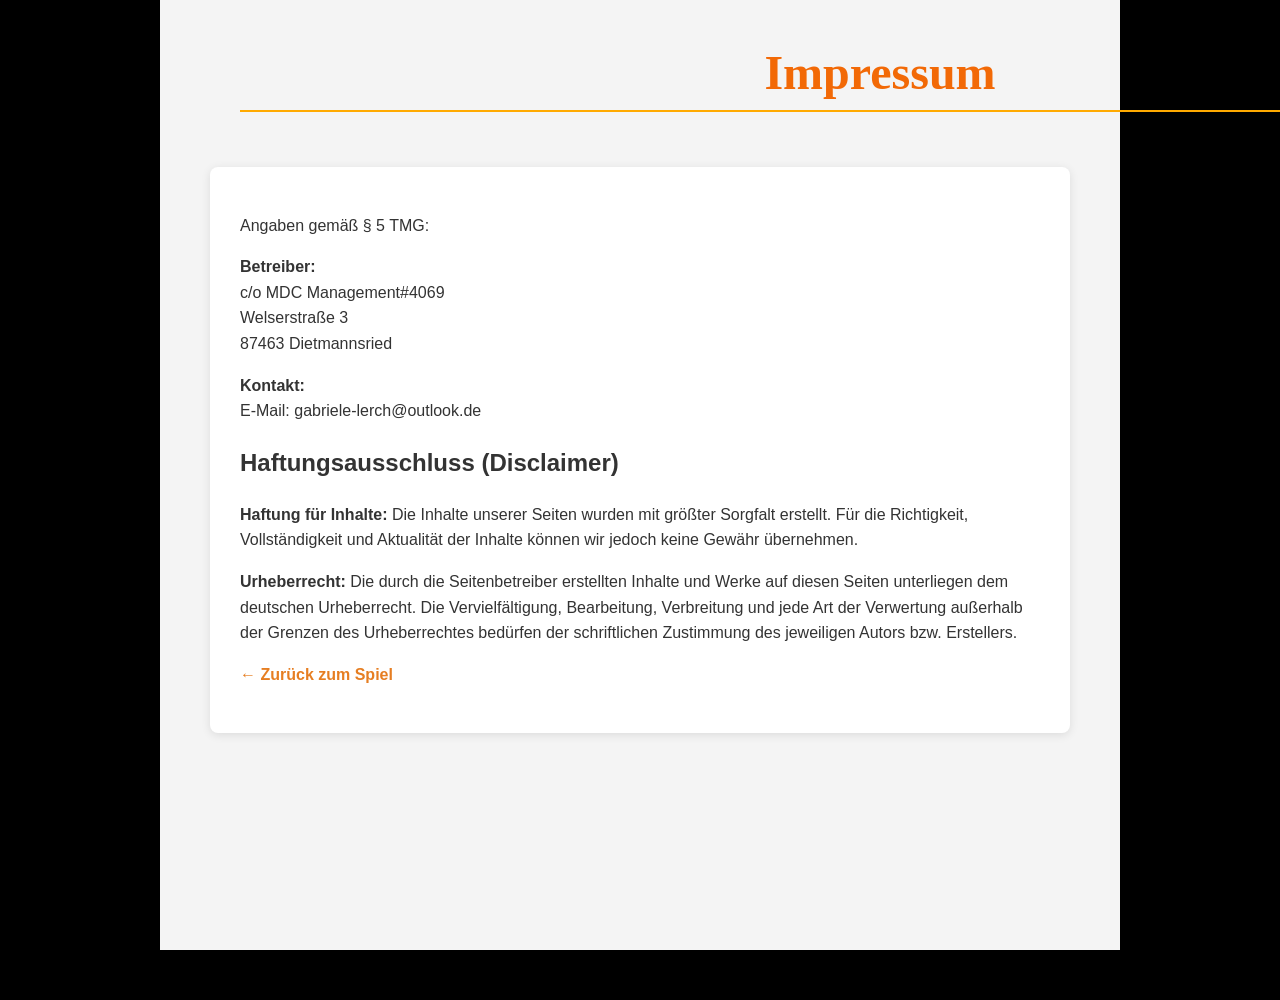
==== impressum.html @ ffb3e0cd "device rotation, template start" ====
<!DOCTYPE html>
<html lang="de">
<head>
    <meta charset="UTF-8">
    <meta name="viewport" content="width=device-width, initial-scale=1.0">
    <title>Impressum - El Pollo Loco</title>
    <link rel="stylesheet" href="style.css">
    <style>
        body { background-color: #f4f4f4; color: #333; padding: 50px; font-family: sans-serif; line-height: 1.6; }
        .container { max-width: 800px; margin: auto; background: white; padding: 30px; border-radius: 8px; box-shadow: 0 2px 10px rgba(0,0,0,0.1); }
        h1 { border-bottom: 2px solid #ffaa00; padding-bottom: 10px; }
        a { color: #e67e22; text-decoration: none; font-weight: bold; }
        a:hover { text-decoration: underline; }
    </style>
</head>
<body>
    <div class="container">
        <h1>Impressum</h1>
        <p>Angaben gemäß § 5 TMG:</p>
        
        <p><strong>Betreiber:</strong><br>
        c/o MDC Management#4069<br>
        Welserstraße 3<br>
        87463 Dietmannsried</p>

        <p><strong>Kontakt:</strong><br>
        E-Mail: gabriele-lerch@outlook.de<br>
        </p>

        <h2>Haftungsausschluss (Disclaimer)</h2>
        <p><strong>Haftung für Inhalte:</strong> Die Inhalte unserer Seiten wurden mit größter Sorgfalt erstellt. Für die Richtigkeit, Vollständigkeit und Aktualität der Inhalte können wir jedoch keine Gewähr übernehmen.</p>
        
        <p><strong>Urheberrecht:</strong> Die durch die Seitenbetreiber erstellten Inhalte und Werke auf diesen Seiten unterliegen dem deutschen Urheberrecht. Die Vervielfältigung, Bearbeitung, Verbreitung und jede Art der Verwertung außerhalb der Grenzen des Urheberrechtes bedürfen der schriftlichen Zustimmung des jeweiligen Autors bzw. Erstellers.</p>
        
        <p><a href="index.html">← Zurück zum Spiel</a></p>
    </div>
</body>
</html>
---- style.css ----
html,
body {
  margin: 0;
  height: 100%;
  background-color: black;
  overflow: hidden;
  display: flex;
  justify-content: center;
  align-items: center;
  font: "Rye", serif;
}

#game {
  position: relative;
  z-index: 10;
  width: 100%;
  height: 100svh;
  max-width: 100vw;
  display: flex;
  justify-content: center;
  align-items: center;
  overflow: hidden;
}

#canvas {
  width: auto;
  height: auto;
  max-width: 100vw;
  max-height: 100vh;
  object-fit: contain;
  justify-self: center;
  display: block;
  border-radius: 12px;
}

.modal-backdrop {
  position: fixed;
  inset: 0;
  z-index: 1100;
  display: flex;
  place-items: center;
  justify-content: center;
  align-items: center;
  background: rgba(0, 0, 0, 0.7);
  backdrop-filter: blur(3px);
  pointer-events: auto;
}

.modal-backdrop.hidden {
  display: none !important;
}

h1 {
  position: absolute;
  top: 5%;
  width: 100%;
  text-align: center;
  z-index: 5;
  pointer-events: none;
  font: 700 clamp(24px, 5vw, 48px) "Rye", serif;
  color: rgb(242, 105, 6);
  margin: 0;
  padding: 0;
}

.btnprimary,
.btn {
  background-color: #c58722;
  color: rgb(14, 14, 14);
  border: none;
  padding: 10px 20px;
  font-size: 16px;
  border-radius: 8px;
  cursor: pointer;
  transition: background-color 0.3s ease;
}

.btnprimary,
.btn:hover {
  background-color: #e6a944;
}

#hud {
  --bar-w: 160px;
  --bar-h: 20px;
  --icon: 36px;
  position: absolute;
  top: 12px;
  left: 12px;
  z-index: 20;
  display: grid;
  gap: 4px;
  pointer-events: none;
}

#hud .hud-row {
  display: grid;
  grid-template-columns: var(--icon) var(--bar-w) auto;
  align-items: center;
  gap: 8px;
}

#hud .icon {
  width: 36px;
  height: 36px;
}

#hud .track {
  height: var(--bar-h);
  background: rgba(255, 255, 255, 0.15);
  border-radius: 10px;
  overflow: hidden;
  border: 1px solid rgba(255, 255, 255, 0.2);
}

#hud .fill {
  height: 100%;
  width: var(--p, 0%);
  background: #22c55e;
  transition: width 0.2s ease-out;
}

#hud .label {
  color: #fff;
  font: 700 16px system-ui, sans-serif;
  text-shadow: 1px 1px 2px #000;
}

.hud-fab-container {
  position: absolute;
  bottom: clamp(10px, 4vw, 20px);
  right: clamp(10px, 4vw, 20px);
  z-index: 100;
  display: flex;
  flex-direction: row;
  align-items: center;
  gap: clamp(8px, 2vw, 12px);
  pointer-events: auto;
}

.hud-fab,
#bg .htp-fab {
  width: clamp(44px, 10vw, 56px);
  height: clamp(44px, 10vw, 56px);
  background: rgba(0, 0, 0, 0.5);
  border: 1px solid rgba(255, 255, 255, 0.2);
  border-radius: 14px;
  backdrop-filter: blur(10px);
  -webkit-backdrop-filter: blur(10px);
  color: rgb(255, 255, 255);
  font-size: clamp(18px, 5vw, 24px);
  display: flex;
  align-items: center;
  justify-content: center;
  cursor: pointer;
  transition: all 0.2s ease;
  text-decoration: none;
  flex-shrink: 0;
}

.hud-fab:hover,
#bg .htp-fab:hover {
  background: rgba(255, 255, 255, 0.15);
  transform: translateY(-3px);
  border-color: rgba(255, 255, 255, 0.4);
}

#btnMute {
  color: black;
  padding: 0;
}

.vol-panel {
  position: absolute;
  bottom: calc(100% + 12px);
  left: 50%;
  transform: translateX(-50%) translateY(10px);
  opacity: 0;
  visibility: hidden;
  transition: all 0.3s cubic-bezier(0.4, 0, 0.2, 1);
  border-radius: 12px;
  border: 1px solid rgba(255, 255, 255, 0.1);
  display: flex;
  flex-direction: row;
  align-items: center;
  gap: 6px;
}

.hud-volume-wrapper:hover .vol-panel {
  opacity: 1;
  visibility: visible;
  transform: translateX(-50%) translateY(0);
}

#volSlider {
  -webkit-appearance: slider-vertical;
  width: 8px;
  height: 80px;
}

#volPct {
  color: #fff;
  font: 700 14px system-ui, sans-serif;
  text-shadow: 1px 1px 2px #000;
  width: 30px;
  text-align: center;
}

.rotate-device-overlay {
  position: fixed;
  inset: 0;
  background: #000;
  color: white; 
  z-index: 9999;
  display: none; 
  justify-content: center;
  align-items: center;
  flex-direction: column;
  text-align: center;
}

.rotate-icon {
  font-size: 80px;
  animation: rotateAnim 2s infinite ease-in-out;
}

@keyframes rotateAnim {
  0%,
  100% {
    transform: rotate(0deg);
  }
  50% {
    transform: rotate(-90deg);
  }
}

#bg {
  position: fixed;
  inset: 0;
  z-index: 0;
  pointer-events: none;
  background-image: url("img/5_background/desert-landscape.jpg");
  background-size: cover;
}

#startScreen {
  position: fixed;
  inset: 0;
  z-index: 1000;
  display: grid;
  place-items: center;
  background: rgba(0, 0, 0, 0.8);
  backdrop-filter: blur(4px);
}

#startScreen.hidden {
  display: none;
}

.start-inner {
  display: flex;
  flex-direction: column;
  align-items: center;
  gap: 20px;
}

.start-art {
  width: min(90vw, 800px);
  border-radius: 20px;
  box-shadow: 0 20px 50px rgba(0, 0, 0, 0.5);
}

.impressum-link {
  margin-top: 15px;
  color: rgba(255, 255, 255, 0.7);
  text-decoration: none;
  font-size: 12px;
  transition: color 0.2s;
}

.impressum-link:hover {
  color: #ffffff;
  text-decoration: underline;
}

@media (max-width: 480px) {
  .rotate-device-overlay {
    display: flex; 
  }
  .hud-fab-container {
    bottom: 10px;
    right: 10px;
  }
}

@media (orientation: landscape) {
  .rotate-device-overlay {
    display: none !important;
  }
}

@media (max-height: 480px) and (orientation: landscape) {
  .rotate-device-overlay {
    display: flex;
  }
  h1 {
    font-size: 20px;
    top: 4px;
    position: absolute;
    width: 100%;
    text-align: center;
    color: orange;
    font-family: "Rye", serif;
  }

  #hud {
    transform: scale(0.75);
    transform-origin: top left;
    top: 8px;
    left: 8px;
  }

  .hud-bar {
    transform: scale(0.85);
    transform-origin: bottom right;
    bottom: 8px;
    right: 70px;
  }

  #bg .htp-fab {
    width: 48px;
    height: 48px;
    bottom: 8px;
    right: 8px;
  }
}
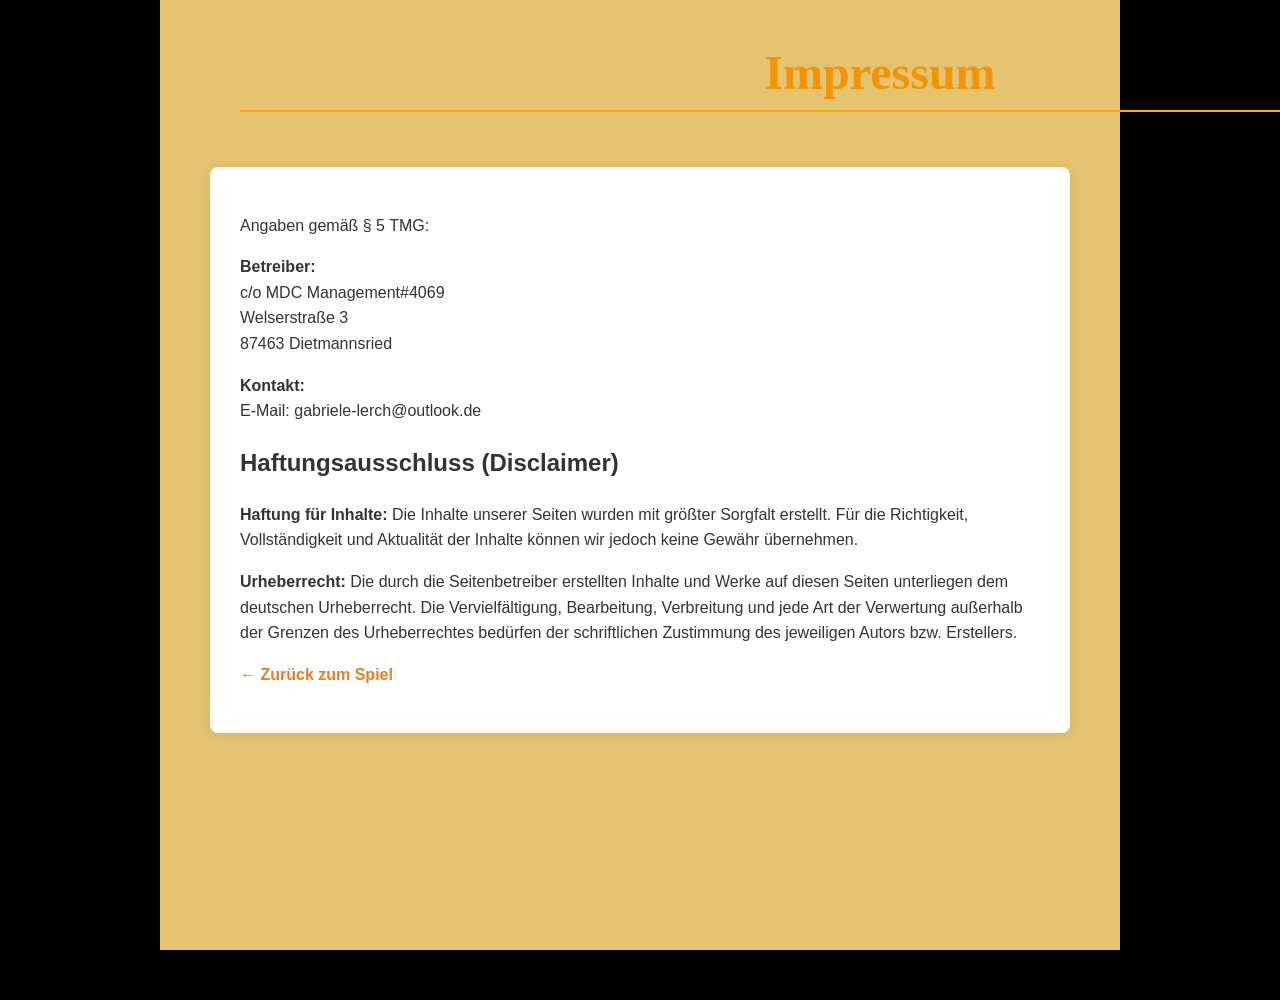
==== commit f18378ff: "endboss behavior, sounds changed and new sounds added" ====
--- a/impressum.html
+++ b/impressum.html
@@ -1,38 +1,71 @@
 <!DOCTYPE html>
 <html lang="de">
+
 <head>
     <meta charset="UTF-8">
     <meta name="viewport" content="width=device-width, initial-scale=1.0">
     <title>Impressum - El Pollo Loco</title>
     <link rel="stylesheet" href="style.css">
     <style>
-        body { background-color: #f4f4f4; color: #333; padding: 50px; font-family: sans-serif; line-height: 1.6; }
-        .container { max-width: 800px; margin: auto; background: white; padding: 30px; border-radius: 8px; box-shadow: 0 2px 10px rgba(0,0,0,0.1); }
-        h1 { border-bottom: 2px solid #ffaa00; padding-bottom: 10px; }
-        a { color: #e67e22; text-decoration: none; font-weight: bold; }
-        a:hover { text-decoration: underline; }
+        body {
+            background-color: #e4c470;
+            color: #333;
+            padding: 50px;
+            font-family: sans-serif;
+            line-height: 1.6;
+        }
+
+        .container {
+            max-width: 800px;
+            margin: auto;
+            background: white;
+            padding: 30px;
+            border-radius: 8px;
+            box-shadow: 0 2px 10px rgba(0, 0, 0, 0.1);
+        }
+
+        h1 {
+            border-bottom: 2px solid #ffaa00;
+            padding-bottom: 10px;
+        }
+
+        a {
+            color: #e67e22;
+            text-decoration: none;
+            font-weight: bold;
+        }
+
+        a:hover {
+            text-decoration: underline;
+        }
     </style>
 </head>
+
 <body>
     <div class="container">
         <h1>Impressum</h1>
         <p>Angaben gemäß § 5 TMG:</p>
-        
+
         <p><strong>Betreiber:</strong><br>
-        c/o MDC Management#4069<br>
-        Welserstraße 3<br>
-        87463 Dietmannsried</p>
+            c/o MDC Management#4069<br>
+            Welserstraße 3<br>
+            87463 Dietmannsried</p>
 
         <p><strong>Kontakt:</strong><br>
-        E-Mail: gabriele-lerch@outlook.de<br>
+            E-Mail: gabriele-lerch@outlook.de<br>
         </p>
 
         <h2>Haftungsausschluss (Disclaimer)</h2>
-        <p><strong>Haftung für Inhalte:</strong> Die Inhalte unserer Seiten wurden mit größter Sorgfalt erstellt. Für die Richtigkeit, Vollständigkeit und Aktualität der Inhalte können wir jedoch keine Gewähr übernehmen.</p>
-        
-        <p><strong>Urheberrecht:</strong> Die durch die Seitenbetreiber erstellten Inhalte und Werke auf diesen Seiten unterliegen dem deutschen Urheberrecht. Die Vervielfältigung, Bearbeitung, Verbreitung und jede Art der Verwertung außerhalb der Grenzen des Urheberrechtes bedürfen der schriftlichen Zustimmung des jeweiligen Autors bzw. Erstellers.</p>
-        
+        <p><strong>Haftung für Inhalte:</strong> Die Inhalte unserer Seiten wurden mit größter Sorgfalt erstellt. Für
+            die Richtigkeit, Vollständigkeit und Aktualität der Inhalte können wir jedoch keine Gewähr übernehmen.</p>
+
+        <p><strong>Urheberrecht:</strong> Die durch die Seitenbetreiber erstellten Inhalte und Werke auf diesen Seiten
+            unterliegen dem deutschen Urheberrecht. Die Vervielfältigung, Bearbeitung, Verbreitung und jede Art der
+            Verwertung außerhalb der Grenzen des Urheberrechtes bedürfen der schriftlichen Zustimmung des jeweiligen
+            Autors bzw. Erstellers.</p>
+
         <p><a href="index.html">← Zurück zum Spiel</a></p>
     </div>
 </body>
+
 </html>
--- a/style.css
+++ b/style.css
@@ -7,7 +7,7 @@
   display: flex;
   justify-content: center;
   align-items: center;
-  font: "Rye", serif;
+  font-family: "Rye", serif;
 }
 
 #game {
@@ -41,13 +41,46 @@
   place-items: center;
   justify-content: center;
   align-items: center;
-  background: rgba(0, 0, 0, 0.7);
-  backdrop-filter: blur(3px);
+
+  background: rgba(0, 0, 0, 0.35);
+  backdrop-filter: blur(3px) brightness(1.15);
+  -webkit-backdrop-filter: blur(3px) brightness(1.15);
+
   pointer-events: auto;
 }
 
 .modal-backdrop.hidden {
   display: none !important;
+}
+
+.modal-h {
+  display: flex;
+  align-items: center;
+  gap: 12px;
+}
+
+.modal-h h2 {
+  margin-right: auto;
+}
+
+.modal-h .chip,
+.modal-h .x {
+  background-color: rgb(242, 148, 6);
+  color: #111;
+  border: none;
+  border-radius: 6px;
+  padding: 6px 10px;
+  cursor: pointer;
+  transition: background-color 0.2s ease;
+}
+
+.modal-h .chip:hover,
+.modal-h .x:hover {
+  background-color: #e6a944;
+}
+
+.modal-h .chip.active {
+  box-shadow: inset 0 0 0 2px rgba(0, 0, 0, 0.25);
 }
 
 h1 {
@@ -58,17 +91,17 @@
   z-index: 5;
   pointer-events: none;
   font: 700 clamp(24px, 5vw, 48px) "Rye", serif;
-  color: rgb(242, 105, 6);
+  color: rgb(242, 148, 6);
   margin: 0;
   padding: 0;
 }
 
 .btnprimary,
 .btn {
-  background-color: #c58722;
+  background-color: rgb(242, 148, 6);
   color: rgb(14, 14, 14);
   border: none;
-  padding: 10px 20px;
+  padding: 8px 14px;
   font-size: 16px;
   border-radius: 8px;
   cursor: pointer;
@@ -210,9 +243,9 @@
   position: fixed;
   inset: 0;
   background: #000;
-  color: white; 
+  color: white;
   z-index: 9999;
-  display: none; 
+  display: none;
   justify-content: center;
   align-items: center;
   flex-direction: column;
@@ -272,44 +305,40 @@
 
 .impressum-link {
   margin-top: 15px;
-  color: rgba(255, 255, 255, 0.7);
+  color: rgb(14, 13, 13);
   text-decoration: none;
   font-size: 12px;
   transition: color 0.2s;
 }
 
 .impressum-link:hover {
-  color: #ffffff;
+  color: #0e0d0d;
   text-decoration: underline;
 }
 
+.rotate-device-overlay {
+  display: none;
+}
+
+.rotate-device-overlay.show {
+  display: flex;
+}
+
 @media (max-width: 480px) {
-  .rotate-device-overlay {
-    display: flex; 
-  }
   .hud-fab-container {
     bottom: 10px;
     right: 10px;
   }
 }
 
-@media (orientation: landscape) {
-  .rotate-device-overlay {
-    display: none !important;
-  }
-}
-
 @media (max-height: 480px) and (orientation: landscape) {
-  .rotate-device-overlay {
-    display: flex;
-  }
   h1 {
     font-size: 20px;
     top: 4px;
     position: absolute;
     width: 100%;
     text-align: center;
-    color: orange;
+    color: rgb(242, 148, 6);
     font-family: "Rye", serif;
   }
 
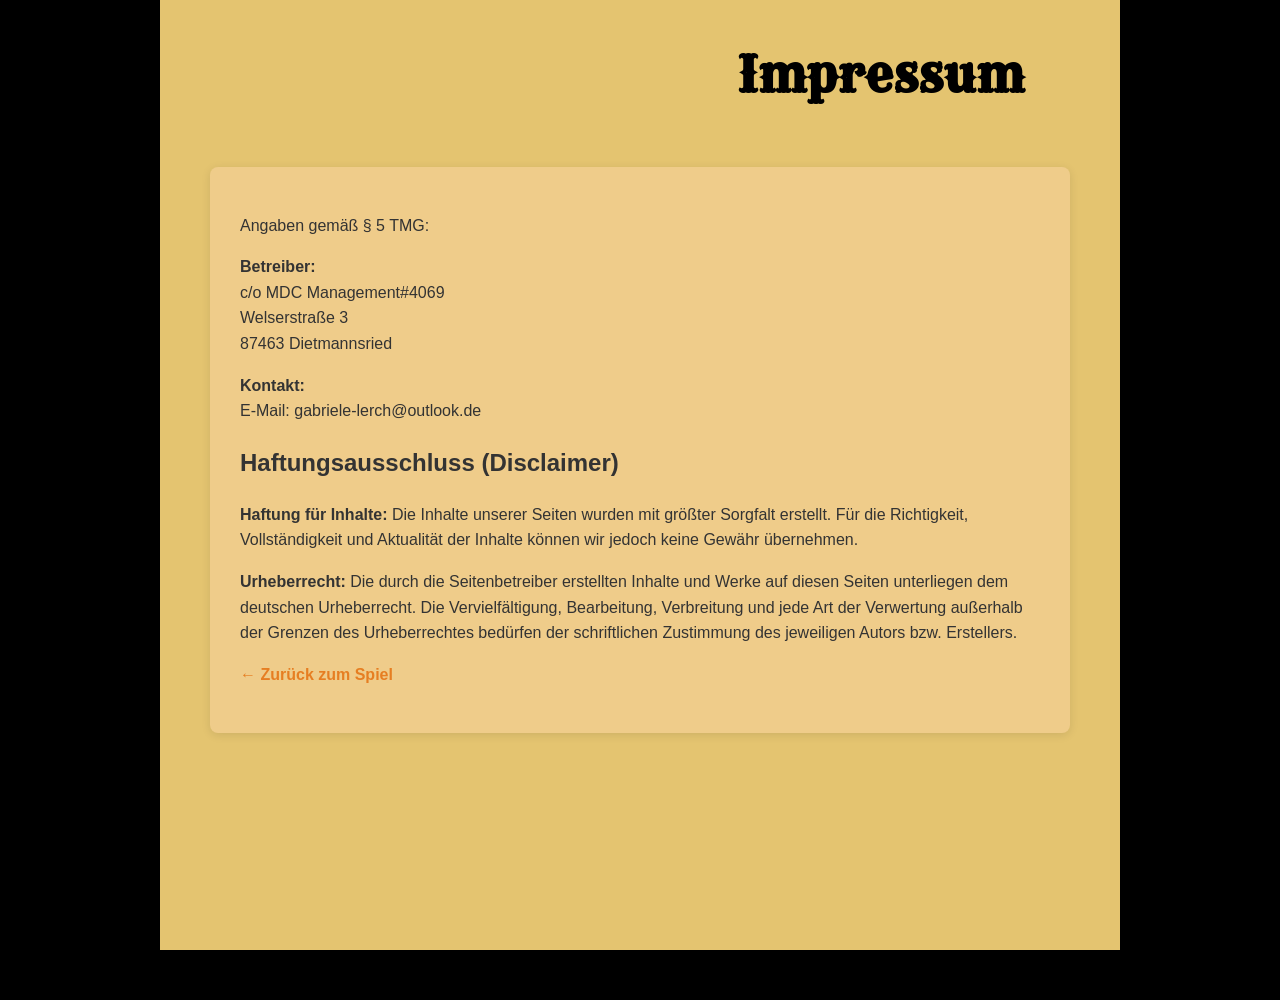
==== commit 75de4295: "css cleanup" ====
--- a/impressum.html
+++ b/impressum.html
@@ -18,15 +18,17 @@
         .container {
             max-width: 800px;
             margin: auto;
-            background: white;
+            background: rgb(239, 204, 138);
             padding: 30px;
             border-radius: 8px;
             box-shadow: 0 2px 10px rgba(0, 0, 0, 0.1);
         }
 
-        h1 {
-            border-bottom: 2px solid #ffaa00;
-            padding-bottom: 10px;
+        .imprint-title {
+            margin-bottom: 20px;
+            border: none;
+            padding-bottom: 0;
+            color: black;
         }
 
         a {
@@ -43,7 +45,7 @@
 
 <body>
     <div class="container">
-        <h1>Impressum</h1>
+        <h1 class="imprint-title">Impressum</h1>
         <p>Angaben gemäß § 5 TMG:</p>
 
         <p><strong>Betreiber:</strong><br>
--- a/style.css
+++ b/style.css
@@ -1,3 +1,11 @@
+@font-face {
+  font-family: "Rye";
+  src: url("fonts/rye-v17-latin/rye-v17-latin-regular.woff2") format("woff2");
+  font-weight: 400;
+  font-style: normal;
+  font-display: swap;
+}
+
 html,
 body {
   margin: 0;
@@ -41,11 +49,9 @@
   place-items: center;
   justify-content: center;
   align-items: center;
-
   background: rgba(0, 0, 0, 0.35);
   backdrop-filter: blur(3px) brightness(1.15);
   -webkit-backdrop-filter: blur(3px) brightness(1.15);
-
   pointer-events: auto;
 }
 
@@ -108,7 +114,7 @@
   transition: background-color 0.3s ease;
 }
 
-.btnprimary,
+.btnprimary:hover,
 .btn:hover {
   background-color: #e6a944;
 }
@@ -172,7 +178,7 @@
 }
 
 .hud-fab,
-#bg .htp-fab {
+.htp-fab {
   width: clamp(44px, 10vw, 56px);
   height: clamp(44px, 10vw, 56px);
   background: rgba(0, 0, 0, 0.5);
@@ -192,7 +198,7 @@
 }
 
 .hud-fab:hover,
-#bg .htp-fab:hover {
+.htp-fab:hover {
   background: rgba(255, 255, 255, 0.15);
   transform: translateY(-3px);
   border-color: rgba(255, 255, 255, 0.4);
@@ -239,24 +245,6 @@
   text-align: center;
 }
 
-.rotate-device-overlay {
-  position: fixed;
-  inset: 0;
-  background: #000;
-  color: white;
-  z-index: 9999;
-  display: none;
-  justify-content: center;
-  align-items: center;
-  flex-direction: column;
-  text-align: center;
-}
-
-.rotate-icon {
-  font-size: 80px;
-  animation: rotateAnim 2s infinite ease-in-out;
-}
-
 @keyframes rotateAnim {
   0%,
   100% {
@@ -317,7 +305,21 @@
 }
 
 .rotate-device-overlay {
+  position: fixed;
+  inset: 0;
+  background: #000;
+  color: white;
+  z-index: 9999;
   display: none;
+  justify-content: center;
+  align-items: center;
+  flex-direction: column;
+  text-align: center;
+}
+
+.rotate-icon {
+  font-size: 80px;
+  animation: rotateAnim 2s infinite ease-in-out;
 }
 
 .rotate-device-overlay.show {
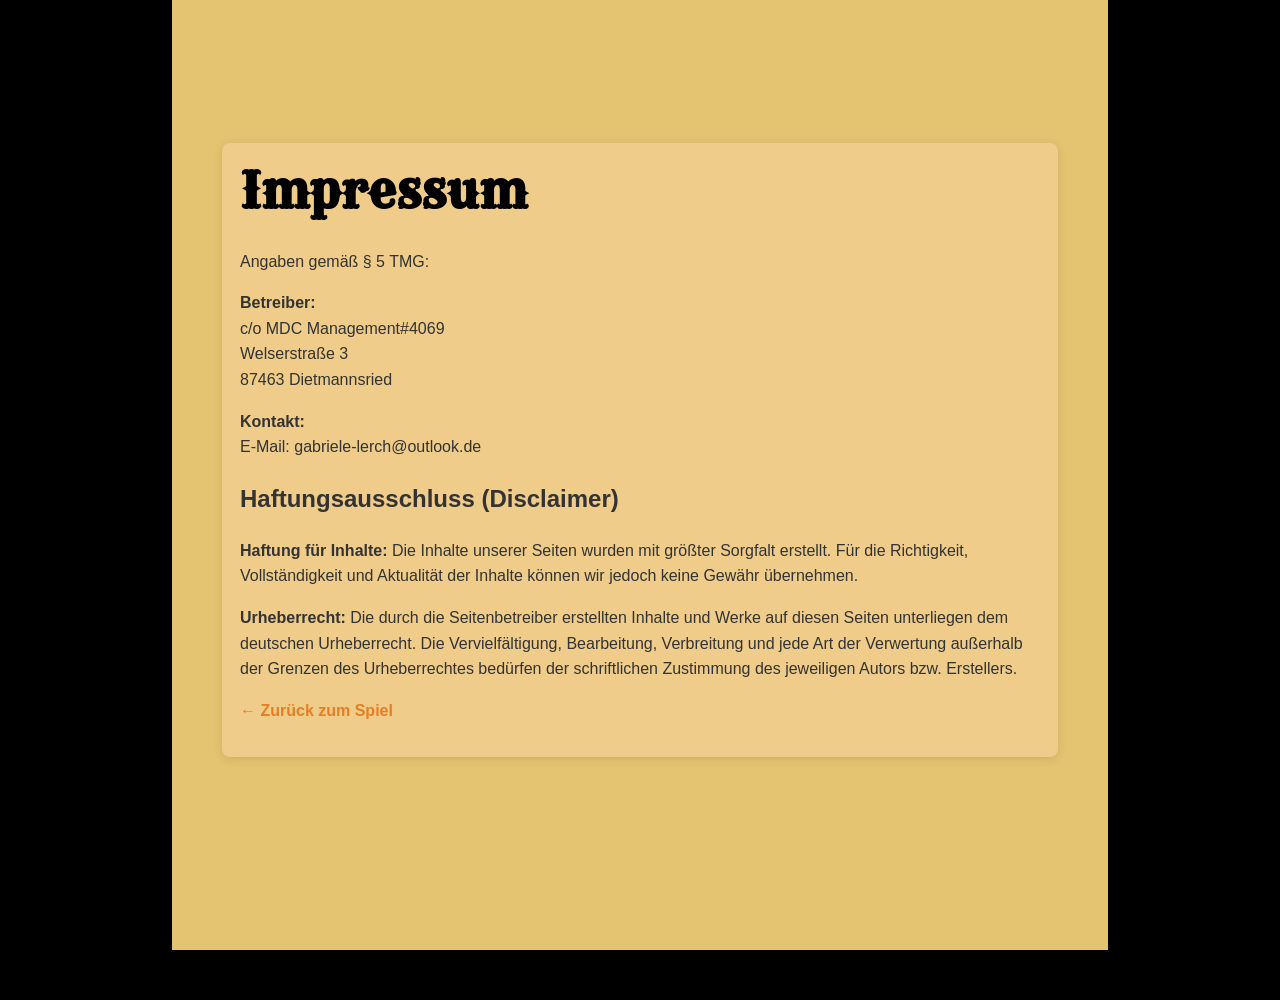
==== commit 3292c23f: "Impressum responsive" ====
--- a/impressum.html
+++ b/impressum.html
@@ -19,15 +19,20 @@
             max-width: 800px;
             margin: auto;
             background: rgb(239, 204, 138);
-            padding: 30px;
+            padding: 18px;
             border-radius: 8px;
             box-shadow: 0 2px 10px rgba(0, 0, 0, 0.1);
         }
 
         .imprint-title {
-            margin-bottom: 20px;
+            position: static;
+            display: block;
+            width: auto;
+            text-align: left;
+            pointer-events: auto;
+            margin: 0 0 16px;
             border: none;
-            padding-bottom: 0;
+            padding-bottom: 12px;
             color: black;
         }
 
@@ -39,6 +44,20 @@
 
         a:hover {
             text-decoration: underline;
+        }
+
+        @media (max-width: 600px) {
+            body {
+                padding: 24px;
+            }
+
+            .container {
+                padding: 22px;
+            }
+
+            .imprint-title {
+                margin-bottom: 20px;
+            }
         }
     </style>
 </head>
--- a/style.css
+++ b/style.css
@@ -8,6 +8,8 @@
 
 html,
 body {
+  --game-pad-top: clamp(28px, 6vh, 64px);
+  --game-pad-bottom: clamp(20px, 4vh, 52px);
   margin: 0;
   height: 100%;
   background-color: black;
@@ -21,26 +23,91 @@
 #game {
   position: relative;
   z-index: 10;
-  width: 100%;
-  height: 100svh;
-  max-width: 100vw;
+  width: fit-content;
+  height: fit-content;
+  max-width: min(90vw, 800px);
+  max-height: calc(100vh - var(--game-pad-top) - var(--game-pad-bottom) - 180px);
   display: flex;
   justify-content: center;
   align-items: center;
   overflow: hidden;
+  box-sizing: border-box;
+}
+
+/* Fullscreen mode - game container fills entire screen and centers content */
+:fullscreen#game,
+:-webkit-full-screen#game,
+:-moz-full-screen#game,
+:-ms-fullscreen#game,
+#game:fullscreen,
+#game:-webkit-full-screen,
+#game:-moz-full-screen,
+#game:-ms-fullscreen {
+  position: fixed !important;
+  width: 100vw !important;
+  height: 100vh !important;
+  max-width: none !important;
+  max-height: none !important;
+  margin: 0 !important;
+  padding: 0 !important;
+  display: flex !important;
+  align-items: center !important;
+  justify-content: center !important;
+  overflow: hidden !important;
+  box-sizing: border-box !important;
 }
 
 #canvas {
-  width: auto;
+  width: min(90vw, 800px);
   height: auto;
-  max-width: 100vw;
-  max-height: 100vh;
+  max-height: calc(100vh - var(--game-pad-top) - var(--game-pad-bottom) - 180px);
+  max-width: 100%;
   object-fit: contain;
   justify-self: center;
   display: block;
   border-radius: 12px;
 }
 
+/* Canvas in fullscreen mode - maintains aspect ratio and centers */
+:fullscreen#game #canvas,
+:-webkit-full-screen#game #canvas,
+:-moz-full-screen#game #canvas,
+:-ms-fullscreen#game #canvas,
+#game:fullscreen #canvas,
+#game:-webkit-full-screen #canvas,
+#game:-moz-full-screen #canvas,
+#game:-ms-fullscreen #canvas {
+  object-fit: contain;
+  border-radius: 0;
+  margin: auto !important;
+  display: block !important;
+  flex: 0 0 auto !important;
+  align-self: center !important;
+}
+
+/* Fullscreen fallback when browser UI fullscreen is used (F11) */
+.fullscreen-layout #game {
+  position: fixed !important;
+  left: 0 !important;
+  top: 0 !important;
+  width: 100vw !important;
+  height: 100vh !important;
+  max-width: none !important;
+  max-height: none !important;
+  margin: 0 !important;
+  padding: 0 !important;
+  display: flex !important;
+  align-items: center !important;
+  justify-content: center !important;
+  overflow: hidden !important;
+  box-sizing: border-box !important;
+}
+
+.fullscreen-layout #canvas {
+  object-fit: contain !important;
+  border-radius: 0 !important;
+}
+
 .modal-backdrop {
   position: fixed;
   inset: 0;
@@ -49,9 +116,12 @@
   place-items: center;
   justify-content: center;
   align-items: center;
+  padding-top: var(--game-pad-top);
+  padding-bottom: var(--game-pad-bottom);
+  box-sizing: border-box;
   background: rgba(0, 0, 0, 0.35);
+  -webkit-backdrop-filter: blur(3px) brightness(1.15);
   backdrop-filter: blur(3px) brightness(1.15);
-  -webkit-backdrop-filter: blur(3px) brightness(1.15);
   pointer-events: auto;
 }
 
@@ -59,6 +129,26 @@
   display: none !important;
 }
 
+.end-controls {
+  position: fixed;
+  left: 50%;
+  bottom: 24px;
+  transform: translateX(-50%);
+  z-index: 1200;
+  display: flex;
+  gap: 12px;
+  padding: 8px 12px;
+  border-radius: 14px;
+  background: rgba(0, 0, 0, 0.25);
+  -webkit-backdrop-filter: blur(2px);
+  backdrop-filter: blur(2px);
+  pointer-events: auto;
+}
+
+.end-controls.hidden {
+  display: none !important;
+}
+
 .modal-h {
   display: flex;
   align-items: center;
@@ -67,6 +157,12 @@
 
 .modal-h h2 {
   margin-right: auto;
+}
+
+.modal {
+  width: min(900px, 92vw);
+  max-height: calc(100vh - var(--game-pad-top) - var(--game-pad-bottom));
+  overflow: auto;
 }
 
 .modal-h .chip,
@@ -104,6 +200,7 @@
 
 .btnprimary,
 .btn {
+  font-family: 'Rye', serif;
   background-color: rgb(242, 148, 6);
   color: rgb(14, 14, 14);
   border: none;
@@ -165,6 +262,55 @@
   text-shadow: 1px 1px 2px #000;
 }
 
+.touch-controls {
+  position: fixed;
+  inset: 0;
+  z-index: 120;
+  pointer-events: none;
+  display: none;
+}
+
+.touch-controls-left,
+.touch-controls-right {
+  position: absolute;
+  bottom: max(0px, env(safe-area-inset-bottom, 0px));
+  display: flex;
+  gap: clamp(8px, 3vw, 16px);
+  pointer-events: auto;
+}
+
+.touch-controls-left {
+  left: max(4px, env(safe-area-inset-left, 0px));
+}
+
+.touch-controls-right {
+  right: max(4px, env(safe-area-inset-right, 0px));
+}
+
+.touch-btn {
+  width: clamp(52px, 14vw, 70px);
+  height: clamp(52px, 14vw, 70px);
+  border-radius: 16px;
+  border: 1px solid rgba(255, 255, 255, 0.25);
+  background: rgba(0, 0, 0, 0.33);
+  color: #fff;
+  font-size: clamp(20px, 6vw, 28px);
+  display: inline-flex;
+  align-items: center;
+  justify-content: center;
+  -webkit-backdrop-filter: blur(8px);
+  backdrop-filter: blur(8px);
+  touch-action: none;
+  -webkit-touch-callout: none;
+  -webkit-user-select: none;
+  user-select: none;
+}
+
+.touch-btn.active {
+  background: rgba(255, 255, 255, 0.2);
+  transform: translateY(-2px);
+}
+
 .hud-fab-container {
   position: absolute;
   bottom: clamp(10px, 4vw, 20px);
@@ -184,8 +330,8 @@
   background: rgba(0, 0, 0, 0.5);
   border: 1px solid rgba(255, 255, 255, 0.2);
   border-radius: 14px;
+  -webkit-backdrop-filter: blur(10px);
   backdrop-filter: blur(10px);
-  -webkit-backdrop-filter: blur(10px);
   color: rgb(255, 255, 255);
   font-size: clamp(18px, 5vw, 24px);
   display: flex;
@@ -262,6 +408,9 @@
   pointer-events: none;
   background-image: url("img/5_background/desert-landscape.jpg");
   background-size: cover;
+  display: flex;
+  align-items: center;
+  justify-content: center;
 }
 
 #startScreen {
@@ -271,6 +420,7 @@
   display: grid;
   place-items: center;
   background: rgba(0, 0, 0, 0.8);
+  -webkit-backdrop-filter: blur(4px);
   backdrop-filter: blur(4px);
 }
 
@@ -287,8 +437,10 @@
 
 .start-art {
   width: min(90vw, 800px);
+  max-height: calc(100vh - var(--game-pad-top) - var(--game-pad-bottom) - 180px);
   border-radius: 20px;
   box-shadow: 0 20px 50px rgba(0, 0, 0, 0.5);
+  object-fit: contain;
 }
 
 .impressum-link {
@@ -330,6 +482,26 @@
   .hud-fab-container {
     bottom: 10px;
     right: 10px;
+  }
+}
+
+@media (hover: none) and (pointer: coarse) {
+  .touch-controls {
+    display: block;
+  }
+
+  .hud-fab-container {
+    display: none;
+  }
+}
+
+@media (max-width: 900px), (max-height: 520px) {
+  .touch-controls {
+    display: block;
+  }
+
+  .hud-fab-container {
+    display: none;
   }
 }
 
